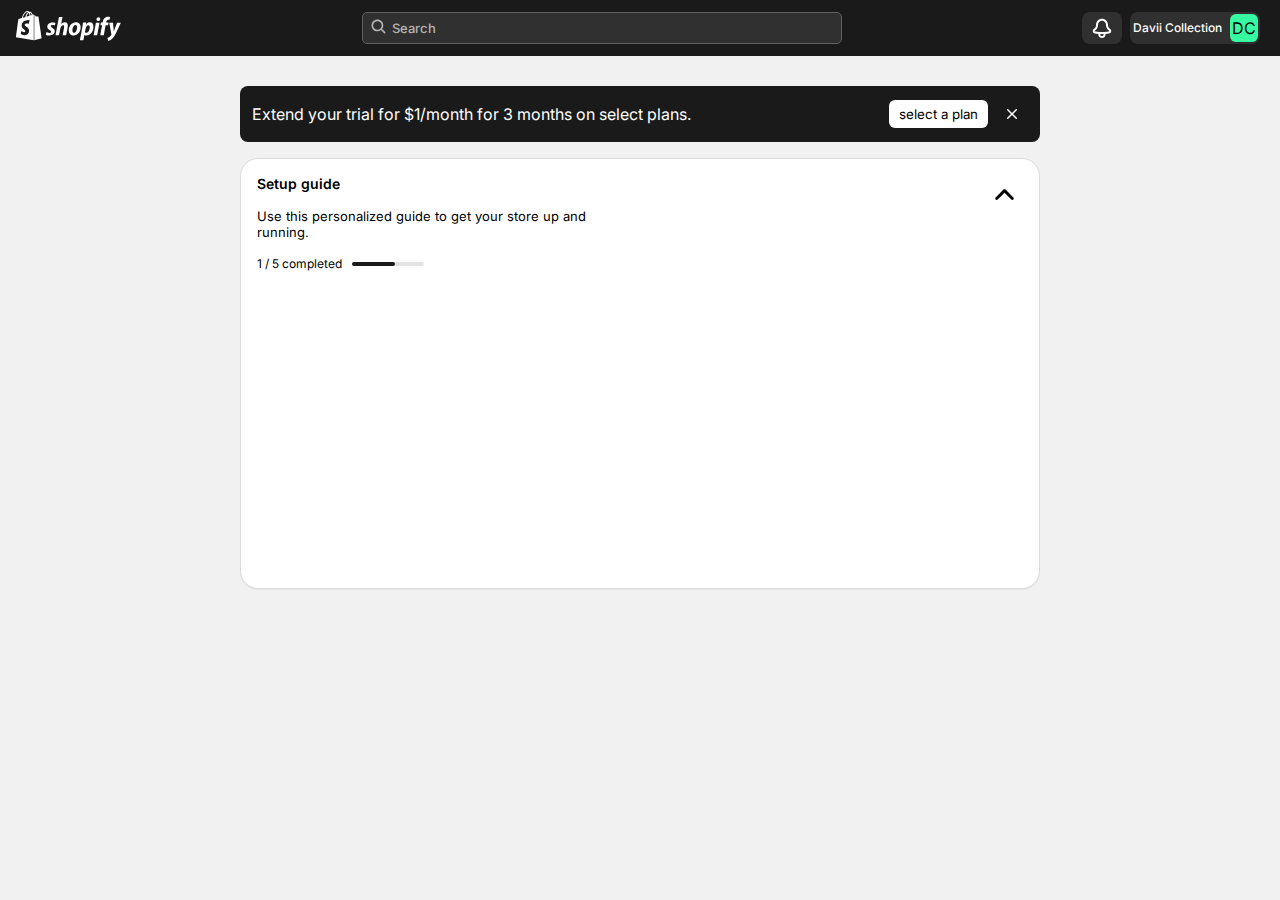
==== index.html @ 108b548b "first commit" ====
<!DOCTYPE html>
<html lang="en">
  <head>
    <meta charset="UTF-8" />
    <meta name="viewport" content="width=device-width, initial-scale=1.0" />
    <title>Document</title>
    <link rel="stylesheet" href="app.css" />
    <link rel="preconnect" href="https://fonts.googleapis.com">
<link rel="preconnect" href="https://fonts.gstatic.com" crossorigin>
<link href="https://fonts.googleapis.com/css2?family=Inter:wght@300&display=swap" rel="stylesheet">
  </head>
  <body>
    <nav class="flex-container">
      <div class="logo">
        <svg
          fill="none"
          height="30"
          viewBox="0 0 105 30"
          width="105"
          xmlns="http://www.w3.org/2000/svg"
        >
          <g fill="#fff">
            <path
              d="m36.2171 16.6517c-.8931-.4953-1.3631-.8962-1.3631-1.4622 0-.7311.6345-1.1792 1.6452-1.1792 1.1751 0 2.2092.4953 2.2092.4953l.8226-2.5235s-.7521-.5896-2.9848-.5896c-3.1024 0-5.2646 1.7924-5.2646 4.2922 0 1.4151 1.0106 2.4999 2.3502 3.2782 1.0812.6132 1.4572 1.0612 1.4572 1.698 0 .6839-.5406 1.2264-1.5512 1.2264-1.5041 0-2.9143-.7783-2.9143-.7783l-.8696 2.5235s1.3162.8725 3.5019.8725c3.1963 0 5.4761-1.5801 5.4761-4.4101.047-1.5565-1.1281-2.6414-2.5148-3.4432z"
            />
            <path
              d="m48.9559 11.3453c-1.5747 0-2.7968.7547-3.7604 1.8867l-.047-.0236 1.3631-7.1694h-3.5723l-3.4549 18.2302h3.5489l1.1751-6.2261c.47-2.3584 1.6687-3.797 2.7968-3.797.7991 0 1.1046.5425 1.1046 1.3207 0 .4953-.047 1.0849-.1645 1.5801l-1.3396 7.1459h3.5489l1.3866-7.3581c.1645-.7783.2585-1.6981.2585-2.3348.047-2.0518-.9871-3.2546-2.8438-3.2546z"
            />
            <path
              d="m59.884 11.3453c-4.2775 0-7.1213 3.8678-7.1213 8.1836 0 2.7593 1.6922 4.9997 4.8885 4.9997 4.207 0 7.0273-3.7734 7.0273-8.1835.0235-2.5706-1.4571-4.9998-4.7945-4.9998zm-1.7392 10.424c-1.2221 0-1.7157-1.0377-1.7157-2.3348 0-2.0517 1.0576-5.377 2.9848-5.377 1.2692 0 1.6687 1.0848 1.6687 2.1461 0 2.2168-1.0576 5.5657-2.9378 5.5657z"
            />
            <path
              d="m73.798 11.3453c-2.3972 0-3.7604 2.1226-3.7604 2.1226h-.047l.2115-1.9103h-3.1493c-.1645 1.2971-.4466 3.2545-.7286 4.7403l-2.4678 13.0182h3.5489l.9871-5.2827h.0706s.7285.4716 2.0917.4716c4.1834 0 6.9097-4.2922 6.9097-8.6316 0-2.3819-1.0576-4.5281-3.6664-4.5281zm-3.3843 10.4948c-.9166 0-1.4572-.5189-1.4572-.5189l.5876-3.3253c.423-2.2168 1.5746-3.7026 2.7968-3.7026 1.0811 0 1.4101 1.0141 1.4101 1.9574 0 2.2877-1.3631 5.5894-3.3373 5.5894z"
            />
            <path
              d="m82.5408 6.22766c-1.1281 0-2.0447.89618-2.0447 2.07537 0 1.06126.6581 1.79237 1.6687 1.79237h.047c1.1046 0 2.0682-.75469 2.0917-2.07538.0235-1.06126-.6816-1.79236-1.7627-1.79236z"
            />
            <path d="m77.5586 24.2692h3.5724l2.4208-12.6408h-3.5959z" />
            <path
              d="m92.5759 11.6047h-2.4678l.1176-.5895c.2115-1.22639.9166-2.31124 2.1152-2.31124.6346 0 1.1281.18867 1.1281.18867l.7051-2.78288s-.6111-.30659-1.9272-.30659c-1.2692 0-2.5148.35376-3.4784 1.17919-1.2221 1.03768-1.7862 2.52345-2.0682 4.03285l-.0941.5895h-1.6451l-.5171 2.6886h1.6452l-1.8802 9.9759h3.5489l1.8802-9.9759h2.4443z"
            />
            <path
              d="m101.131 11.6284s-2.2323 5.6129-3.2194 8.6788h-.047c-.0705-.9906-.8696-8.6788-.8696-8.6788h-3.7369l2.1387 11.6031c.047.2595.0235.4245-.0705.5896-.4231.8019-1.1046 1.5801-1.9272 2.1461-.6581.4953-1.4102.8019-1.9977 1.0141l.9871 3.0188c.7286-.1651 2.2092-.7547 3.4784-1.9339 1.6216-1.533 3.1258-3.8677 4.6531-7.0751l4.348-9.3627z"
            />
            <path
              d="m17.5094 3.42124s-.329.09434-.8696.25942c-.094-.30659-.235-.66034-.423-1.03768-.6111-1.17919-1.5277-1.815945-2.6088-1.815945-.0705 0-.141 0-.235.023584-.0235-.047168-.0705-.070751-.094-.117919-.4701-.518841-1.0812-.7546779-1.8097-.73109423-1.4102.04716743-2.82034 1.06126423-3.94847 2.87721423-.79909 1.27352-1.41015 2.87721-1.57467 4.12714-1.62168.49526-2.74981.84902-2.77331.8726-.82259.25942-.84609.283-.9401 1.06127-.07051.58959-2.23275 17.19247-2.23275 17.19247l17.768 3.0895v-25.82414c-.1411 0-.2116.02358-.2586.02358zm-4.1129 1.27352c-.9401.283-1.9742.61318-2.9849.91976.2821-1.10843.8461-2.21686 1.5042-2.94796.2585-.25942.6111-.56601 1.0106-.75468.3996.84902.4936 2.00462.4701 2.78288zm-1.9272-3.726223c.329 0 .611.070753.8461.212253-.3761.18867-.7521.49526-1.1047.84901-.8931.96693-1.57464 2.47629-1.85667 3.9149-.84609.25942-1.69218.51884-2.46777.75467.51706-2.26403 2.42077-5.68367 4.58304-5.730833zm-2.72633 12.971063c.09401 1.5093 4.06593 1.8395 4.30093 5.4006.1646 2.8065-1.4806 4.7168-3.85438 4.8583-2.86732.1886-4.442-1.5094-4.442-1.5094l.61107-2.5942s1.57468 1.2028 2.84382 1.1084c.82259-.0471 1.12812-.7311 1.10462-1.2027-.11751-1.9811-3.36087-1.8631-3.5724-5.1177-.18802-2.7357 1.59818-5.49499 5.54657-5.75441 1.5277-.09433 2.3033.28301 2.3033.28301l-.8931 3.396s-1.0106-.4716-2.2092-.3773c-1.73923.1179-1.76274 1.2264-1.73923 1.5094zm5.59363-9.52784c0-.70751-.094-1.72161-.4231-2.57063 1.0812.21226 1.5982 1.41503 1.8332 2.14612-.423.11792-.8931.25942-1.4101.42451z"
            />
            <path
              d="m18.3086 29.1747 7.3798-1.8395s-3.1728-21.53194-3.1963-21.67344c-.0235-.14151-.1411-.23584-.2586-.23584s-2.1857-.04717-2.1857-.04717-1.2692-1.22635-1.7392-1.69802z"
            />
          </g>
        </svg>
      </div>
      <!-- shopify logo -->
      <div class="search">
        <div class="icon">
          <svg
            xmlns="http://www.w3.org/2000/svg"
            width="32"
            height="32"
            viewBox="0 0 13 14"
            fill="none"
          >
            <path
              fill-rule="evenodd"
              clip-rule="evenodd"
              d="M8.82264 10.3833C7.89957 11.0841 6.74835 11.5 5.5 11.5C2.46243 11.5 0 9.03757 0 6C0 2.96243 2.46243 0.5 5.5 0.5C8.53757 0.5 11 2.96243 11 6C11 7.24835 10.5841 8.39957 9.8833 9.32264L12.7803 12.2197C13.0732 12.5126 13.0732 12.9874 12.7803 13.2803C12.4874 13.5732 12.0126 13.5732 11.7197 13.2803L8.82264 10.3833ZM9.5 6C9.5 8.20914 7.70914 10 5.5 10C3.29086 10 1.5 8.20914 1.5 6C1.5 3.79086 3.29086 2 5.5 2C7.70914 2 9.5 3.79086 9.5 6Z"
              fill="#b5b5b5"
            />
          </svg>
        </div>
        <input type="search" name="" id="" placeholder="Search" />
      </div>
       <!-- search bar -->

      <div class="userside">
        <div class="notification">
            <svg width="41" height="40" viewBox="0 0 21 20" fill="none" xmlns="http://www.w3.org/2000/svg">
                <path fill-rule="evenodd" clip-rule="evenodd" d="M7.75203 14.4239L5.3061 14.1427C3.45144 13.9295 2.92542 11.4844 4.52838 10.5274L4.5933 10.4886C5.466 9.96761 6.00045 9.02609 6.00045 8.00969V7.5C6.00045 5.01472 8.01517 3 10.5005 3C12.9857 3 15.0005 5.01472 15.0005 7.5V8.00969C15.0005 9.02609 15.5349 9.96761 16.4076 10.4886L16.4725 10.5274C18.0755 11.4844 17.5495 13.9295 15.6948 14.1427L13.152 14.435V14.8C13.152 16.2912 11.9432 17.5 10.452 17.5C8.96086 17.5 7.75203 16.2912 7.75203 14.8V14.4239ZM11.652 14.5H9.25203V14.8C9.25203 15.4627 9.78929 16 10.452 16C11.1148 16 11.652 15.4627 11.652 14.8V14.5ZM8.50045 13H12.5005L15.5235 12.6525C15.953 12.6032 16.0748 12.0369 15.7036 11.8153L15.6387 11.7766C15.5591 11.7291 15.4815 11.6793 15.4057 11.6273C15.2506 11.521 15.1036 11.4055 14.9651 11.2818C14.9405 11.2598 14.9162 11.2377 14.8922 11.2152C14.0144 10.395 13.5005 9.23833 13.5005 8.00969V7.5C13.5005 5.84315 12.1573 4.5 10.5005 4.5C8.8436 4.5 7.50045 5.84315 7.50045 7.5V8.00969C7.50045 9.23833 6.98651 10.395 6.10871 11.2152C6.08469 11.2377 6.06039 11.2598 6.03583 11.2818C5.89734 11.4055 5.75029 11.521 5.59523 11.6273C5.51945 11.6793 5.44176 11.7291 5.36222 11.7766L5.29729 11.8153C4.9261 12.0369 5.0479 12.6032 5.47739 12.6525L8.50045 13Z" fill="#fff"/>
                </svg>
                
                
        </div>

        <div class="profile flex-container">
            <p>Davii Collection</p>
       <div class="shortname flex-container ">
          <span>DC</span>
       </div>

        </div>
      </div>

    </nav>
    <!-- end of user aside in navbar && end on navbar -->

    <main class="">
        <section>
            <span>
                Extend your trial for $1/month for 3 months on select plans.
            </span>
            <div class="plan flex-container">
             <button>
                select a plan
             </button>
             <svg width="41" height="40" viewBox="0 0 21 20" fill="none" xmlns="http://www.w3.org/2000/svg">
                <path d="M14.4697 15.0303C14.7626 15.3232 15.2374 15.3232 15.5303 15.0303C15.8232 14.7374 15.8232 14.2626 15.5303 13.9697L11.5607 10L15.5303 6.03033C15.8232 5.73744 15.8232 5.26256 15.5303 4.96967C15.2374 4.67678 14.7626 4.67678 14.4697 4.96967L10.5 8.93934L6.53033 4.96967C6.23744 4.67678 5.76256 4.67678 5.46967 4.96967C5.17678 5.26256 5.17678 5.73744 5.46967 6.03033L9.43934 10L5.46967 13.9697C5.17678 14.2626 5.17678 14.7374 5.46967 15.0303C5.76256 15.3232 6.23744 15.3232 6.53033 15.0303L10.5 11.0607L14.4697 15.0303Z" fill="#fff"/>
                </svg>
                
            </div>

        </section>
        <!-- end of section extend -->
        <section>
          <div class="Acoord">
          <div class="guide">
             <h2>Setup guide</h2>
             <span>Use this personalized guide to get your store up and running.</span>
             <div class="progresscontent">
                 <p>1 / 5 completed</p>
                 <div class="progresscontainer">
                 <div class="progress">

                 </div>
                 </div>
             </div>
          </div>
          <div class="reverse">
            <svg width="41" height="40" viewBox="0 0 21 20" fill="none" xmlns="http://www.w3.org/2000/svg">
                <path fill-rule="evenodd" clip-rule="evenodd" d="M15.0303 12.2803C14.7374 12.5732 14.2626 12.5732 13.9697 12.2803L10.5 8.81066L7.03033 12.2803C6.73744 12.5732 6.26256 12.5732 5.96967 12.2803C5.67678 11.9874 5.67678 11.5126 5.96967 11.2197L9.96967 7.21967C10.2626 6.92678 10.7374 6.92678 11.0303 7.21967L15.0303 11.2197C15.3232 11.5126 15.3232 11.9874 15.0303 12.2803Z" fill="#000"/>
                </svg>
                
          </div>
          </div>
        </section>
        </main>
        
        <main>
      

    <script src="index.js"></script>
  </body>
</html>
---- app.css ----
* {
  margin: 0;
  padding: 0;
  box-sizing: border-box;
  font-family: "Inter", sans-serif;
}
:root {
  --color: #323232;
  ---bgcolor: #1a1a1a;
  --search: #303030;
  --searchColor: #b5b5b5;
  ---usersidecolor: #303030;
  ---textwhite: #ffff;
}

/* custom flex-container */

.flex-container {
  display: flex;
  align-items: center;
  justify-content: space-between;
}

body {
  background: #f1f1f1;
}
nav {
  height: 56px;
  width: 100%;
  background-color: var(---bgcolor);
  padding: 12px 16px;
  position: sticky;
  top: 0;
  z-index: 999;
}

nav .search {
  display: flex;
  align-items: center;
  background-color: var(--search);
  height: 32px;
  width: 480px;
  padding: 8px;
  gap: 6px;
  border: 1px solid #616161;
  border-radius: 5px;
  color: var(--searchColor);
  outline: none;
  top: 14px;
  left: 480px;
}
nav .search input[type="search"] {
  background-color: var(--search);
  border: none;
  outline: none !important;
  color: var(--searchColor);
  width: 100%;
}
nav .search input[type="search"]::placeholder {
  width: 44px;
  height: 18px;
  color: var(--searchColor);
  font-family: inter;
  font-size: 13px;
  font-weight: 500;
}
nav .search .icon svg {
  width: 15px;
  height: 15px;
}
/* end of search bar styles */

.userside {
  width: 182px !important;
  height: 32px;
  top: 14px;
  left: 1241.72px;
  gap: 8px;
  display: flex;
  align-items: center;
}

.userside .notification {
  width: 40px;
  height: 32px;
  padding: 6px;
  border-radius: 8px;
  gap: 8px;
  background: var(---usersidecolor);
  cursor: pointer;
  display: flex;
  align-items: center;
}
.userside .profile {
  width: 130px;
  height: 32px;
  padding: 2px, 2px, 2px, 7px;
  border-radius: 8px;
  gap: 8px;
  background: var(---usersidecolor);
  cursor: pointer;
  justify-content: center;
}
.userside .profile p {
  line-height: 15.6px;
  font-size: 12px;
  font-weight: 500;
  color: var(---textwhite);
}
.userside .profile .shortname {
  width: 28px;
  height: 28px;
  padding: 9px, 5px, 9px, 5px;
  border-radius: 6px;
  background-color: #36fba1;
  justify-content: center !important;
  text-align: center;
}
.userside .profile .shortname span {
  display: flex;
  align-items: center;
  text-align: center;
}

/* end of user aside in navbar && end on navbar*/

main {
  display: flex;
  align-items: center;
  justify-content: center;
  margin-top: 30px;
  flex-direction: column;
  gap: 16px;
}

main section:nth-child(1) {
  width: 800px;
  height: 56px;
  padding: 12px;
  border-radius: 8px;
  background-color: var(---bgcolor);
  display: flex;
  align-items: center;
  justify-content: space-between;
}
main section:nth-child(1) .plan {
  display: flex;
  align-items: center;
  justify-content: space-between;
  width: 139px;
  height: 32px;
  gap: 8px;
}
main section:nth-child(1) span {
  color: var(---textwhite);
}
main section:nth-child(1) button {
  width: 99px;
  height: 28px;
  padding: 6px, 12px, 6px, 12px;
  border-radius: 6px;
  border: 1px;
  gap: 8px;
  background-color: var(---textwhite);
}
main section:nth-child(1) .plan svg {
  width: 32px;
  height: 32px;
  padding: 6px;
  border-radius: 6px;
  gap: 8px;
}
main section:nth-child(2) {
  width: 800px;
  height: 431px;
  padding: 8px;
  border-radius: 18px;
  border: 1px;
  gap: 16px;
  background-color: var(---textwhite);
  border: 1px solid #dbdbdb;
  box-shadow: 0px 1px 0px 0px #0000000d;
}
main section:nth-child(2) .Acoord {
  width: 784px;
  height: 90px;
  padding: 8px;
  display: flex;
  justify-content: space-between;
}
main section:nth-child(2) .Acoord .reverse {
  cursor: pointer;
}
main section:nth-child(2) .Acoord .guide {
  width: 376px;
  height: 74px;
  display: flex;

  flex-direction: column;
  gap: 16px;
}
main section:nth-child(2) .Acoord .guide h2 {
  font-size: 14px !important;
  font-weight: 600;
}
main section:nth-child(2) .Acoord .guide span {
  font-size: 13px;
  font-weight: 400;
}
main section:nth-child(2) .Acoord .guide p {
  font-size: 12px;
  font-weight: 400;
}
main section:nth-child(2) .Acoord .guide .progresscontent {
  display: flex;
  align-items: center;
  gap: 10px;
}
main section:nth-child(2) .Acoord .guide .progresscontent .progresscontainer {
  width: 72px;
  height: 4px;
  padding: 0px, 54px, 0px, 0px;
  border-radius: 28px;
  background-color: #e3e3e3;
}
main
  section:nth-child(2)
  .Acoord
  .guide
  .progresscontent
  .progresscontainer
  .progress {
  width: 60%;
  height: 4px;
  border-radius: 28px;
  background-color: var(---bgcolor);
  transition: width 0.3s ease;
}
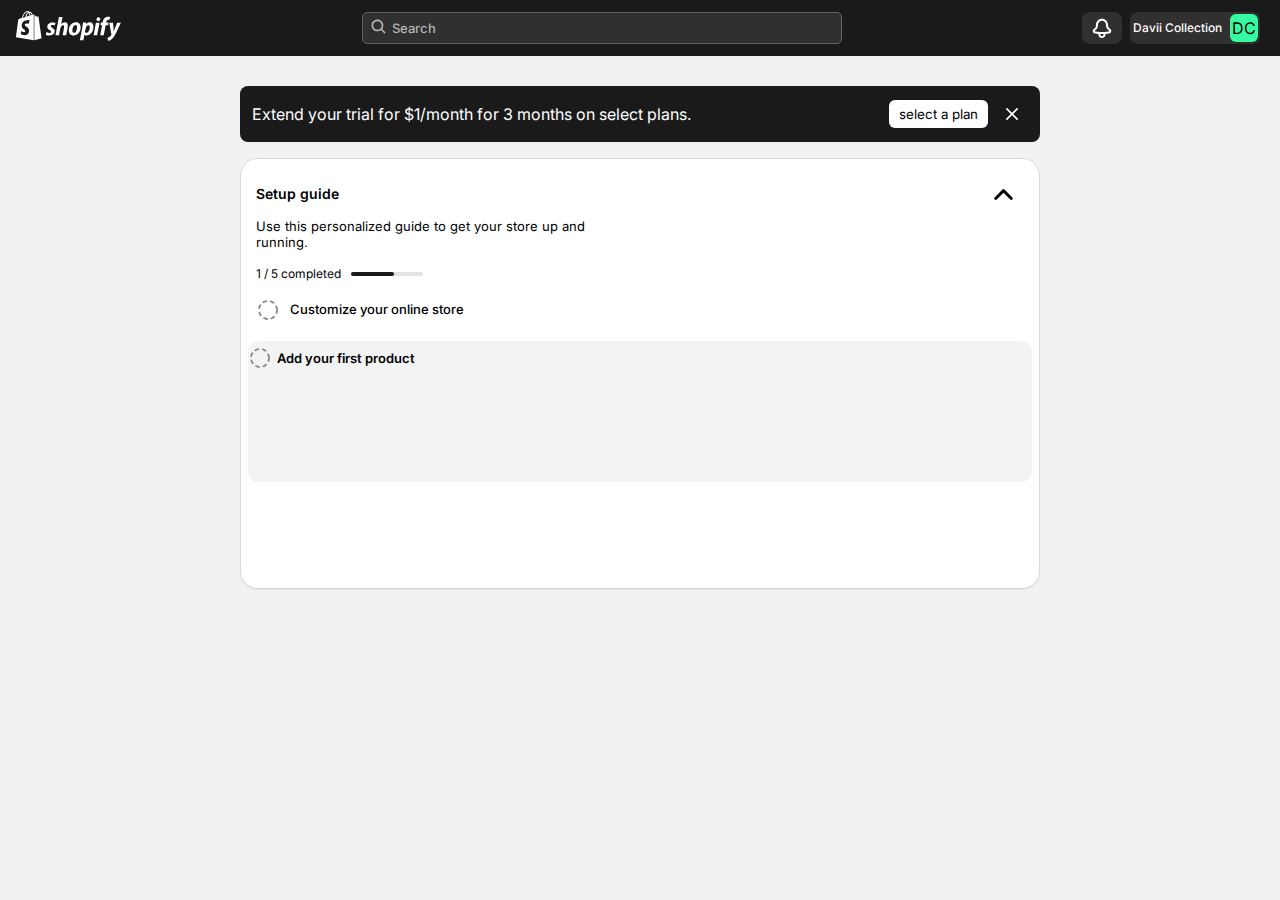
==== commit 8d0e8185: "update" ====
--- a/index.html
+++ b/index.html
@@ -110,7 +110,8 @@
             </div>
 
         </section>
-        <!-- end of section extend -->
+        <!-- end of section 1 extend -->
+
         <section>
           <div class="Acoord">
           <div class="guide">
@@ -132,6 +133,41 @@
                 
           </div>
           </div>
+
+          <div class="AllAcord">
+            <div class="Accordchild1">
+                <div class="vericon">
+
+                    <svg xmlns="http://www.w3.org/2000/svg" width="40" height="40" viewBox="0 0 32 32" fill="none">
+                        <circle cx="16" cy="16" r="12" stroke="#8A8A8A" stroke-width="2.5" stroke-linecap="round" stroke-linejoin="round" stroke-dasharray="4 6" />
+                      </svg>
+                </div>
+          
+               <span>
+                Customize your online store
+               </span>
+            </div>
+      
+            <div class="Accordchild2">
+                <div class="sec1product">
+
+                    <div class="subicon">
+    
+                        <div class="vericon">
+       
+                           <svg xmlns="http://www.w3.org/2000/svg" width="40" height="40" viewBox="0 0 32 32" fill="none">
+                               <circle cx="16" cy="16" r="12" stroke="#8A8A8A" stroke-width="2.5" stroke-linecap="round" stroke-linejoin="round" stroke-dasharray="4 6" />
+                             </svg>
+                       </div>
+                 
+                      <span>
+                        Add your first product
+                      </span>
+                    </div>
+                </div>
+            </div>
+            </div>
+          </div>
         </section>
         </main>
         
--- a/app.css
+++ b/app.css
@@ -166,17 +166,25 @@
 main section:nth-child(1) .plan svg {
   width: 32px;
   height: 32px;
-  padding: 6px;
+  padding: 4px;
+
   border-radius: 6px;
   gap: 8px;
 }
+
+/* end of plan section */
+
+
 main section:nth-child(2) {
   width: 800px;
   height: 431px;
   padding: 8px;
   border-radius: 18px;
+  display: flex;
+  flex-direction: column;
+  align-items: center;
   border: 1px;
-  gap: 16px;
+  gap: 20px;
   background-color: var(---textwhite);
   border: 1px solid #dbdbdb;
   box-shadow: 0px 1px 0px 0px #0000000d;
@@ -186,16 +194,18 @@
   height: 90px;
   padding: 8px;
   display: flex;
+  align-items: start;
   justify-content: space-between;
 }
-main section:nth-child(2) .Acoord .reverse {
+main section:nth-child(2) .Acoord .reverse svg{
   cursor: pointer;
 }
 main section:nth-child(2) .Acoord .guide {
   width: 376px;
   height: 74px;
   display: flex;
-
+  margin-top: 10px;
+  display: flex;
   flex-direction: column;
   gap: 16px;
 }
@@ -235,4 +245,68 @@
   border-radius: 28px;
   background-color: var(---bgcolor);
   transition: width 0.3s ease;
-}
+
+}
+main section:nth-child(2) .AllAcord {
+  width: 784px;
+  height: auto !important;
+  padding-top: 20px;
+  display: flex;
+  align-items: center;
+flex-direction: column;
+  gap: 20px;
+}
+main section:nth-child(2) .AllAcord .Accordchild1 {
+  width: 768px;
+  height: 24px;
+  display: flex;
+  align-items: center;
+  text-align: center;
+  gap: 10px;
+
+}
+main section:nth-child(2) .AllAcord .Accordchild1 span {
+  font-weight: 500;
+  font-size: 13px;
+
+}
+main section:nth-child(2) .AllAcord .Accordchild1 .vericon svg{
+    margin-top: 5px;
+    width: 24px;
+    height:  24px;
+}
+/* end of .Accordchild1 */
+
+main section:nth-child(2) .AllAcord .Accordchild2{
+    width: 784px;
+    height: 141px;
+    padding: 8px, 8px, 12px, 8px;
+    border-radius: 10px;
+    gap: 96px;
+    background-color: #F3F3F3;
+    
+}
+main section:nth-child(2) .AllAcord .Accordchild2 span {
+    font-weight: 600;
+    font-size: 13px;
+  
+  }
+  main section:nth-child(2) .AllAcord .Accordchild2 .sec1product {
+    width:  515.86px;
+    height:  121px;
+    gap: 8px
+    
+}
+main section:nth-child(2) .AllAcord .Accordchild2 .sec1product .subicon  .vericon svg{
+    margin-top: 5px;
+    width: 24px;
+    height:  24px;
+}
+main section:nth-child(2) .AllAcord .Accordchild2 .sec1product .subicon {
+  display: flex;
+  align-items: center;
+  gap: 5px;
+  
+}
+
+
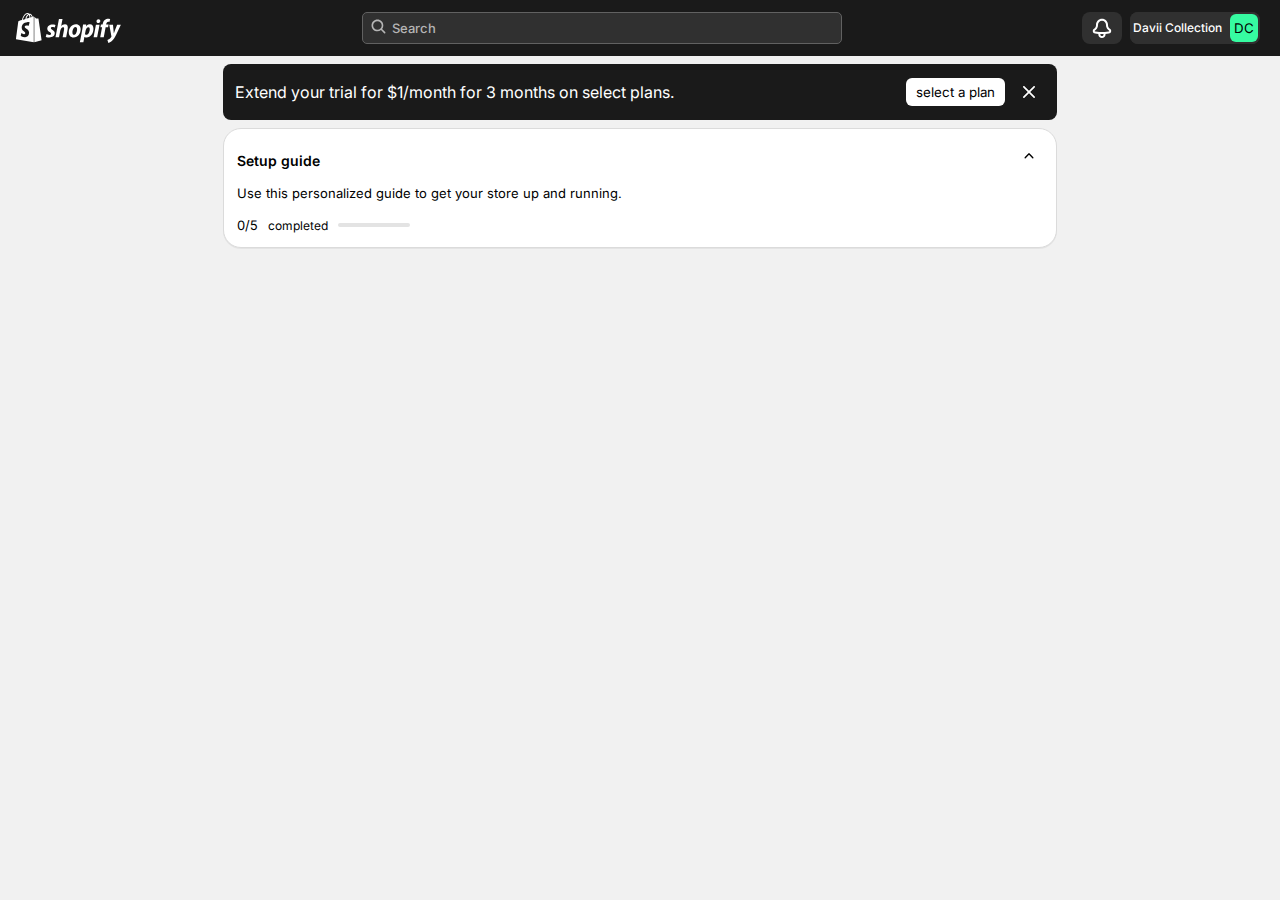
==== commit b1813468: "update" ====
--- a/index.html
+++ b/index.html
@@ -3,14 +3,19 @@
   <head>
     <meta charset="UTF-8" />
     <meta name="viewport" content="width=device-width, initial-scale=1.0" />
-    <title>Document</title>
     <link rel="stylesheet" href="app.css" />
-    <link rel="preconnect" href="https://fonts.googleapis.com">
-<link rel="preconnect" href="https://fonts.gstatic.com" crossorigin>
-<link href="https://fonts.googleapis.com/css2?family=Inter:wght@300&display=swap" rel="stylesheet">
+    <title>Shopify Admin</title>
+    <link rel="preconnect" href="https://fonts.googleapis.com" />
+    <link rel="preconnect" href="https://fonts.gstatic.com" crossorigin />
+    <link href="https://fonts.googleapis.com/css2?family=Inter:wght@400;500;600&display=swap" rel="stylesheet" />
   </head>
   <body>
     <nav class="flex-container">
+      <!-- <button popovertarget="my-popover">popover target </button> -->
+
+      <!-- <div id="my-popover" popover>
+     <p>popover</p>
+      </div> -->
       <div class="logo">
         <svg
           fill="none"
@@ -52,8 +57,8 @@
         </svg>
       </div>
       <!-- shopify logo -->
-      <div class="search">
-        <div class="icon">
+      <div class="search" >
+        <div class="icon" >
           <svg
             xmlns="http://www.w3.org/2000/svg"
             width="32"
@@ -73,20 +78,106 @@
       </div>
        <!-- search bar -->
 
-      <div class="userside">
-        <div class="notification">
+      <div class="userside" >
+        <div class="notificationcontent" id="notifypop" popover>
+        <div class="Alert">
+          
+
+            <div class="alerticon">
+              <span>Alert</span>
+               
+               <div class="notifyicon">
+
+
+                 <svg xmlns="http://www.w3.org/2000/svg" width="20" height="20" viewBox="0 0 20 20" fill="none" tabindex="1">
+                   <path d="M3 6C3 5.58579 3.33579 5.25 3.75 5.25H16.25C16.6642 5.25 17 5.58579 17 6C17 6.41421 16.6642 6.75 16.25 6.75H3.75C3.33579 6.75 3 6.41421 3 6Z" fill="
+                   #616161"/>
+                   <path d="M6.75 14C6.75 13.5858 7.08579 13.25 7.5 13.25H12.5C12.9142 13.25 13.25 13.5858 13.25 14C13.25 14.4142 12.9142 14.75 12.5 14.75H7.5C7.08579 14.75 6.75 14.4142 6.75 14Z" fill="#616161"/>
+                   <path d="M5.5 9.25C5.08579 9.25 4.75 9.58579 4.75 10C4.75 10.4142 5.08579 10.75 5.5 10.75H14.5C14.9142 10.75 15.25 10.4142 15.25 10C15.25 9.58579 14.9142 9.25 14.5 9.25H5.5Z" fill="#616161"/>
+                 </svg>
+                 <svg xmlns="http://www.w3.org/2000/svg" width="20" height="20" viewBox="0 0 20 20" fill="none" tabindex="2">
+                   <path d="M13.2803 9.03033C13.5732 8.73744 13.5732 8.26256 13.2803 7.96967C12.9874 7.67678 12.5126 7.67678 12.2197 7.96967L9.25 10.9393L8.03033 9.71967C7.73744 9.42678 7.26256 9.42678 6.96967 9.71967C6.67678 10.0126 6.67678 10.4874 6.96967 10.7803L8.71967 12.5303C9.01256 12.8232 9.48744 12.8232 9.78033 12.5303L13.2803 9.03033Z" fill="
+                   #616161"/>
+                   <path fill-rule="evenodd" clip-rule="evenodd" d="M17 10C17 13.866 13.866 17 10 17C6.13401 17 3 13.866 3 10C3 6.13401 6.13401 3 10 3C13.866 3 17 6.13401 17 10ZM15.5 10C15.5 13.0376 13.0376 15.5 10 15.5C6.96243 15.5 4.5 13.0376 4.5 10C4.5 6.96243 6.96243 4.5 10 4.5C13.0376 4.5 15.5 6.96243 15.5 10Z" fill="#616161"/>
+                 </svg>
+               </div>
+            </div>
+          
+          <div class="Alertmesg">
+            <p>Alerts about your store and account will show here</p>
+          </div>
+        </div>
+        </div>
+        <button class="notification" popovertarget="notifypop" tabindex="0">
+          
+                  
             <svg width="41" height="40" viewBox="0 0 21 20" fill="none" xmlns="http://www.w3.org/2000/svg">
                 <path fill-rule="evenodd" clip-rule="evenodd" d="M7.75203 14.4239L5.3061 14.1427C3.45144 13.9295 2.92542 11.4844 4.52838 10.5274L4.5933 10.4886C5.466 9.96761 6.00045 9.02609 6.00045 8.00969V7.5C6.00045 5.01472 8.01517 3 10.5005 3C12.9857 3 15.0005 5.01472 15.0005 7.5V8.00969C15.0005 9.02609 15.5349 9.96761 16.4076 10.4886L16.4725 10.5274C18.0755 11.4844 17.5495 13.9295 15.6948 14.1427L13.152 14.435V14.8C13.152 16.2912 11.9432 17.5 10.452 17.5C8.96086 17.5 7.75203 16.2912 7.75203 14.8V14.4239ZM11.652 14.5H9.25203V14.8C9.25203 15.4627 9.78929 16 10.452 16C11.1148 16 11.652 15.4627 11.652 14.8V14.5ZM8.50045 13H12.5005L15.5235 12.6525C15.953 12.6032 16.0748 12.0369 15.7036 11.8153L15.6387 11.7766C15.5591 11.7291 15.4815 11.6793 15.4057 11.6273C15.2506 11.521 15.1036 11.4055 14.9651 11.2818C14.9405 11.2598 14.9162 11.2377 14.8922 11.2152C14.0144 10.395 13.5005 9.23833 13.5005 8.00969V7.5C13.5005 5.84315 12.1573 4.5 10.5005 4.5C8.8436 4.5 7.50045 5.84315 7.50045 7.5V8.00969C7.50045 9.23833 6.98651 10.395 6.10871 11.2152C6.08469 11.2377 6.06039 11.2598 6.03583 11.2818C5.89734 11.4055 5.75029 11.521 5.59523 11.6273C5.51945 11.6793 5.44176 11.7291 5.36222 11.7766L5.29729 11.8153C4.9261 12.0369 5.0479 12.6032 5.47739 12.6525L8.50045 13Z" fill="#fff"/>
                 </svg>
                 
+  
+        </button>
+
+        <div class="profile flex-container"  >
+          <div   id="popover" popover> 
+               <div class="dropdownsec1">
+                <div class="dropdownusername">
+                  <div class="dropdownmainusername" >
+                     <div class="title"> <p>DC</p></div>
+                     <span>Davii Collection</span>
+                  </div>
+                  <div class="dropdownicontick"   >
+                    <svg xmlns="http://www.w3.org/2000/svg" x="0px" y="0px" width="100" height="100" viewBox="0 0 30 30">
+                      <path d="M 26.980469 5.9902344 A 1.0001 1.0001 0 0 0 26.292969 6.2929688 L 11 21.585938 L 4.7070312 15.292969 A 1.0001 1.0001 0 1 0 3.2929688 16.707031 L 10.292969 23.707031 A 1.0001 1.0001 0 0 0 11.707031 23.707031 L 27.707031 7.7070312 A 1.0001 1.0001 0 0 0 26.980469 5.9902344 z"></path>
+                      </svg>
+                  </div>
+                </div>
+            
+               </div>
+
+               <div class="dropdownsec2">
+                 
+                 <ul>
+                  <li tabindex="1">
+ 
+                    <svg width="41" height="40" viewBox="0 0 21 20" fill="none" xmlns="http://www.w3.org/2000/svg">
+                      <path fill-rule="evenodd" clip-rule="evenodd" d="M13.757 3H7.24302C6.85944 3 6.4971 3.17611 6.26012 3.47772L3.87394 6.51468C3.63169 6.823 3.5 7.20375 3.5 7.59586V8.25C3.5 9.31867 4.10958 10.245 5 10.7001V15.25C5 16.2165 5.7835 17 6.75 17H14.25C15.2165 17 16 16.2165 16 15.25V10.7001C16.8904 10.245 17.5 9.31867 17.5 8.25V7.76879C17.5 7.26465 17.3307 6.77511 17.0192 6.3787L14.7399 3.47772C14.5029 3.17611 14.1406 3 13.757 3ZM13.5 15.5H14.25C14.3881 15.5 14.5 15.3881 14.5 15.25V11C13.712 11 13.0014 10.6686 12.5 10.1375C11.9986 10.6686 11.288 11 10.5 11C9.71199 11 9.00138 10.6686 8.5 10.1375C7.99862 10.6686 7.28801 11 6.5 11V15.25C6.5 15.3881 6.61193 15.5 6.75 15.5H10.5V13C10.5 12.4477 10.9477 12 11.5 12H12.5C13.0523 12 13.5 12.4477 13.5 13V15.5ZM6.5 9.5H6.25C5.55964 9.5 5 8.94036 5 8.25V7.59586C5 7.53985 5.01881 7.48545 5.05342 7.44141L7.36453 4.5H13.6355L15.8397 7.30543C15.9436 7.43757 16 7.60075 16 7.76879V8.25C16 8.94036 15.4404 9.5 14.75 9.5H14.5C13.8096 9.5 13.25 8.94036 13.25 8.25V7.75C13.25 7.33579 12.9142 7 12.5 7C12.0858 7 11.75 7.33579 11.75 7.75V8.25C11.75 8.94036 11.1904 9.5 10.5 9.5C9.80964 9.5 9.25 8.94036 9.25 8.25V7.75C9.25 7.33579 8.91421 7 8.5 7C8.08579 7 7.75 7.33579 7.75 7.75V8.25C7.75 8.94036 7.19036 9.5 6.5 9.5Z" fill="#000"/>
+                      </svg>
+                  <span>All stores</span>                
+                  </li>
+                  <hr />
+                  <li tabindex="2">Help Center</li>
+                  <li tabindex="3">Changelog</li>
+                  <li tabindex="4">Community Forum</li>
+                  <li tabindex="5">Hire  shopify Partner</li>
+                  <li tabindex="6">Keyboard Shortcut</li>
+                  <hr />
+                </ul>
                 
-        </div>
-
-        <div class="profile flex-container">
+                <div class="names">
+                  <span>David Micheal</span>
+                  <p>davidmicheal@gmail.com</p>
+                </div>
+                    <ul>
+                  <li tabindex="6">Management</li>
+                  <li tabindex="7">Login</li>
+                </ul>
+               </div>
+               <div class="dropdownsec3">
+            
+                <!-- <ul>
+                  <li tabindex="6">Management</li>
+                  <li tabindex="7">Login</li>
+                </ul> -->
+               </div>
+          </div>
+          <button class="profile flex-container"    popovertarget="popover" tabindex="0" > 
+
             <p>Davii Collection</p>
        <div class="shortname flex-container ">
           <span>DC</span>
        </div>
+          </button>
 
         </div>
       </div>
@@ -107,18 +198,18 @@
                 <path d="M14.4697 15.0303C14.7626 15.3232 15.2374 15.3232 15.5303 15.0303C15.8232 14.7374 15.8232 14.2626 15.5303 13.9697L11.5607 10L15.5303 6.03033C15.8232 5.73744 15.8232 5.26256 15.5303 4.96967C15.2374 4.67678 14.7626 4.67678 14.4697 4.96967L10.5 8.93934L6.53033 4.96967C6.23744 4.67678 5.76256 4.67678 5.46967 4.96967C5.17678 5.26256 5.17678 5.73744 5.46967 6.03033L9.43934 10L5.46967 13.9697C5.17678 14.2626 5.17678 14.7374 5.46967 15.0303C5.76256 15.3232 6.23744 15.3232 6.53033 15.0303L10.5 11.0607L14.4697 15.0303Z" fill="#fff"/>
                 </svg>
                 
-            </div>
+            </div >
 
         </section>
         <!-- end of section 1 extend -->
 
-        <section>
+        <section id="genaccord" >
           <div class="Acoord">
           <div class="guide">
              <h2>Setup guide</h2>
              <span>Use this personalized guide to get your store up and running.</span>
              <div class="progresscontent">
-                 <p>1 / 5 completed</p>
+                 <p > <span class="addedvalue">0/5</span>completed</p>
                  <div class="progresscontainer">
                  <div class="progress">
 
@@ -126,54 +217,34 @@
                  </div>
              </div>
           </div>
+          
           <div class="reverse">
-            <svg width="41" height="40" viewBox="0 0 21 20" fill="none" xmlns="http://www.w3.org/2000/svg">
-                <path fill-rule="evenodd" clip-rule="evenodd" d="M15.0303 12.2803C14.7374 12.5732 14.2626 12.5732 13.9697 12.2803L10.5 8.81066L7.03033 12.2803C6.73744 12.5732 6.26256 12.5732 5.96967 12.2803C5.67678 11.9874 5.67678 11.5126 5.96967 11.2197L9.96967 7.21967C10.2626 6.92678 10.7374 6.92678 11.0303 7.21967L15.0303 11.2197C15.3232 11.5126 15.3232 11.9874 15.0303 12.2803Z" fill="#000"/>
-                </svg>
-                
-          </div>
-          </div>
+            <input type="checkbox" name="" class="dialogtrigger"  id="drawer">
+            <label for="drawer" class="drawericon">
+
+              <svg width="41" height="40" viewBox="0 0 21 20" fill="none" xmlns="http://www.w3.org/2000/svg">
+                  <path fill-rule="evenodd" clip-rule="evenodd" d="M15.0303 12.2803C14.7374 12.5732 14.2626 12.5732 13.9697 12.2803L10.5 8.81066L7.03033 12.2803C6.73744 12.5732 6.26256 12.5732 5.96967 12.2803C5.67678 11.9874 5.67678 11.5126 5.96967 11.2197L9.96967 7.21967C10.2626 6.92678 10.7374 6.92678 11.0303 7.21967L15.0303 11.2197C15.3232 11.5126 15.3232 11.9874 15.0303 12.2803Z" fill="#000"/>
+                  </svg>
+                  
+            </label>
+          </div>
+          </div>
+       
 
           <div class="AllAcord">
-            <div class="Accordchild1">
-                <div class="vericon">
-
-                    <svg xmlns="http://www.w3.org/2000/svg" width="40" height="40" viewBox="0 0 32 32" fill="none">
-                        <circle cx="16" cy="16" r="12" stroke="#8A8A8A" stroke-width="2.5" stroke-linecap="round" stroke-linejoin="round" stroke-dasharray="4 6" />
-                      </svg>
-                </div>
-          
-               <span>
-                Customize your online store
-               </span>
-            </div>
-      
-            <div class="Accordchild2">
-                <div class="sec1product">
-
-                    <div class="subicon">
-    
-                        <div class="vericon">
-       
-                           <svg xmlns="http://www.w3.org/2000/svg" width="40" height="40" viewBox="0 0 32 32" fill="none">
-                               <circle cx="16" cy="16" r="12" stroke="#8A8A8A" stroke-width="2.5" stroke-linecap="round" stroke-linejoin="round" stroke-dasharray="4 6" />
-                             </svg>
-                       </div>
-                 
-                      <span>
-                        Add your first product
-                      </span>
-                    </div>
-                </div>
-            </div>
+   
+     
             </div>
           </div>
         </section>
         </main>
         
+
+
+        
         <main>
       
 
-    <script src="index.js"></script>
+  <script src="index.js"></script>
   </body>
 </html>
--- a/app.css
+++ b/app.css
@@ -34,6 +34,10 @@
   z-index: 999;
 }
 
+nav .logo {
+  height: 30px !important;
+  width: auto;
+}
 nav .search {
   display: flex;
   align-items: center;
@@ -49,6 +53,12 @@
   top: 14px;
   left: 480px;
 }
+nav .search:hover {
+  border: 1px solid #e1e1e1;
+}
+nav .search:focus-within {
+  border: 2px solid #ffffff;
+}
 nav .search input[type="search"] {
   background-color: var(--search);
   border: none;
@@ -86,21 +96,128 @@
   padding: 6px;
   border-radius: 8px;
   gap: 8px;
+  border: none;
   background: var(---usersidecolor);
   cursor: pointer;
   display: flex;
   align-items: center;
-}
+  position: relative;
+}
+.userside .notification:hover {
+  background-color: #616161;
+}
+.userside .notification:focus {
+  border: 1px solid #005bd3 !important;
+  background-color: #656266;
+}
+
+/* popover style */
+
+:popover-open {
+  width: 200px;
+  height: 100px;
+  position: absolute;
+  inset: unset;
+  bottom: 5px;
+  right: 5px;
+  margin: 0;
+}
+
+/* [popover]:-internal-popover-in-top-layer::backdrop {
+
+height: 100vh;
+} */
+/* :notify-open {
+  position: absolute;
+  inset: unset;
+  bottom: 5px;
+  right: 0;
+  left: 8px;
+  margin: 0;
+} */
+
+.userside .notificationcontent {
+  width: 383px;
+  height: 118px;
+  top: 65px;
+  cursor: default;
+  padding: auto;
+  right: 15px;
+  bottom: 20px;
+  border-radius: 14px;
+  margin-top: -3px;
+  border: 1px;
+  gap: 4px;
+  position: absolute;
+  background: var(---textwhite);
+  box-shadow: 0px 4px 8px 0px #0000000d;
+}
+.userside .notificationcontent .Alert {
+  padding: 8px;
+  display: flex;
+  gap: 20px;
+  justify-content: space-between;
+  flex-direction: column;
+}
+.userside .notificationcontent .Alert .Alertmesg {
+  display: flex;
+  align-items: center;
+  justify-content: center;
+  margin: auto;
+  width: 351px;
+  height: 50px;
+  padding: 16px;
+  background: #f1f1f1;
+  border-radius: 8px;
+  gap: 8px;
+}
+.userside .notificationcontent .Alert .Alertmesg p {
+  font-size: 13px;
+  font-weight: 600;
+  line-height: 18px;
+  letter-spacing: 0em;
+  text-align: left;
+}
+
+.userside .notificationcontent .Alert .alerticon {
+  display: flex;
+  align-items: center;
+  padding-inline: 10px;
+  justify-content: space-between;
+}
+.userside .notificationcontent .Alert .alerticon .notifyicon svg:focus {
+  border: 2px solid #005bd3 !important;
+  outline: none;
+  border-radius: 3px;
+}
+.userside .notificationcontent .Alert span {
+  font-size: 14px;
+  font-weight: 600;
+  line-height: 20px;
+  letter-spacing: 0em;
+  text-align: left;
+}
+
 .userside .profile {
   width: 130px;
   height: 32px;
   padding: 2px, 2px, 2px, 7px;
+  border: none;
   border-radius: 8px;
   gap: 8px;
   background: var(---usersidecolor);
+  position: relative;
   cursor: pointer;
   justify-content: center;
 }
+.userside .profile:hover {
+  background-color: #616161;
+}
+.userside .profile:focus {
+  border: 2px solid #005bd3 !important;
+  background-color: #656266;
+}
+
 .userside .profile p {
   line-height: 15.6px;
   font-size: 12px;
@@ -122,33 +239,267 @@
   text-align: center;
 }
 
+.userside .profile #popover {
+  width: 320px;
+  height: 400px;
+  top: 50px;
+  right: 0px;
+  bottom: 20px;
+  border-radius: 14px;
+  margin-top: 10px;
+  cursor: default;
+  margin-right: 10px;
+  border: 1px;
+  gap: 4px;
+  position: absolute;
+  background: var(---textwhite);
+  box-shadow: 0px 4px 8px 0px #0000000d;
+}
+.userside .profile #popover .dropdownsec1 {
+  display: flex;
+  flex-direction: column;
+  align-items: center;
+  padding-block-start: 5px;
+  width: 100%;
+  gap: 8px;
+}
+.userside .profile #popover .dropdownsec1 .dropdownusername {
+  display: flex;
+  align-items: center;
+  gap: 8px;
+  justify-content: space-between;
+  width: 308px;
+  height: 36px;
+  padding: 4px, 12px, 4px, 8px;
+  cursor: pointer;
+  border-radius: 8px;
+  background-color: #f1f1f1;
+  padding-inline: 10px;
+}
+.userside
+  .profile
+  #popover
+  .dropdownsec1
+  .dropdownusername
+  .dropdownmainusername
+  .title {
+  width: 28px;
+  height: 28px;
+  padding: 9px, 5px, 9px, 5px;
+  border-radius: 6px;
+  background-color: #36fba1;
+  display: flex;
+  align-items: center;
+  color: var(---textwhite);
+  justify-content: center !important;
+  text-align: center;
+}
+.userside
+  .profile
+  #popover
+  .dropdownsec1
+  .dropdownusername
+  .dropdownmainusername
+  .title
+  p {
+  color: var(---bgcolor);
+}
+.userside
+  .profile
+  #popover
+  .dropdownsec1
+  .dropdownusername
+  .dropdownmainusername {
+  display: flex;
+  align-items: center;
+  gap: 8px;
+}
+.userside
+  .profile
+  #popover
+  .dropdownsec1
+  .dropdownusername
+  .dropdownmainusername
+  span {
+  font-family: Inter;
+  font-size: 13px;
+  font-weight: 600;
+  line-height: 18px;
+  letter-spacing: 0em;
+  text-align: left;
+}
+.userside
+  .profile
+  #popover
+  .dropdownsec1
+  .dropdownusername
+  .dropdownicontick
+  svg {
+  width: 16px;
+  height: 16px;
+  padding: 4px, 2.67px, 4.67px, 2.67px;
+}
+
+/* end of dropdown sec1 */
+
+.userside .profile #popover .dropdownsec2 {
+  width: 100%;
+  height: 175px;
+  padding: 0px, 6px, 0px, 6px;
+  gap: 4px;
+}
+
+.userside .profile #popover.dropdownsec2 ul {
+  display: flex;
+  flex-direction: column;
+
+  padding: 0px, 6px, 0px, 6px;
+  gap: 20px;
+  list-style: none;
+}
+.userside .profile #popover .dropdownsec2 ul li {
+  font-family: Inter;
+  font-size: 13px;
+  font-weight: 400;
+  margin-block: 5px;
+  line-height: 18px;
+  letter-spacing: 0em;
+  text-align: left;
+  width: 308px;
+  height: 30px;
+  padding: 6px;
+  margin-left: 5px;
+  cursor: pointer;
+  border-radius: 8px;
+  gap: 8px;
+}
+hr {
+  opacity: 0.5;
+  border: 0.5px solid #e1e1e1;
+}
+.userside .profile #popover .dropdownsec2 ul li:nth-child(1) {
+  display: flex;
+  align-items: center;
+  width: 308px;
+  height: 32px;
+  padding: 6px;
+  border-radius: 8px;
+
+  gap: 8px;
+
+  cursor: pointer;
+}
+.userside .profile #popover .dropdownsec2 ul li:nth-child(1) svg {
+  width: 20px;
+  height: 20px;
+  margin-bottom: 2px;
+}
+.userside .profile #popover .dropdownsec2 ul li:hover {
+  background-color: #f1f1f1;
+}
+.userside .profile #popover .dropdownsec2 ul li:active {
+  border: 1px solid #f0f0f0;
+}
+.userside .profile #popover .dropdownsec2 ul li:focus {
+  border: 2px solid #005bd3 !important;
+  background-color: #f1f1f1;
+}
+
+.userside .profile #popover .dropdownsec2 .names {
+  display: flex;
+  align-items: start;
+  flex-direction: column;
+  gap: 4px;
+  color: var(---bgcolor);
+  margin-top: 10px;
+  margin-left: 10px;
+}
+
+.userside .profile #popover .dropdownsec2 p {
+  color: var(---bgcolor);
+  font-size: 12px;
+  font-weight: 400;
+  line-height: 16px;
+  letter-spacing: 0em;
+  text-align: left;
+}
+
+.userside .profile #popover .dropdownsec2 span {
+  font-family: Inter;
+  font-size: 13px;
+  font-weight: 500;
+  line-height: 18px;
+  letter-spacing: 0em;
+  text-align: left;
+}
+
+.userside .profile #popover .dropdownsec3 {
+  display: flex;
+  flex-direction: column;
+  width: 100%;
+  height: 50px;
+  border-radius: 8px;
+  gap: 4px;
+  padding: 3px;
+}
+
+.userside .profile #popover .dropdownsec3 ul {
+  gap: 4px;
+  list-style: none;
+}
+.userside .profile #popover .dropdownsec3 ul li {
+  font-family: Inter;
+  font-size: 13px;
+  font-weight: 400;
+  line-height: 18px;
+  letter-spacing: 0em;
+  text-align: left;
+  width: 308px;
+  height: 30px;
+  padding: 6px;
+  margin-left: 5px;
+  cursor: pointer;
+  border-radius: 8px;
+  gap: 8px;
+}
+
+.userside .profile #popover .dropdownsec3 ul li:hover {
+  border-radius: 8px;
+  background-color: #f1f1f1;
+}
+.userside .profile #popover .dropdownsec3 ul li:focus {
+  border: 2px solid #005bd3 !important;
+  background-color: #f1f1f1;
+}
+
 /* end of user aside in navbar && end on navbar*/
 
 main {
   display: flex;
   align-items: center;
   justify-content: center;
-  margin-top: 30px;
-  flex-direction: column;
-  gap: 16px;
+  margin-top: 8px;
+  flex-direction: column;
+  gap: 8px;
+  padding-inline: 8px;
 }
 
 main section:nth-child(1) {
-  width: 800px;
-  height: 56px;
+  width: 66%;
+  height: auto;
   padding: 12px;
   border-radius: 8px;
   background-color: var(---bgcolor);
   display: flex;
   align-items: center;
   justify-content: space-between;
+
+  flex-wrap: wrap;
 }
 main section:nth-child(1) .plan {
   display: flex;
   align-items: center;
   justify-content: space-between;
-  width: 139px;
-  height: 32px;
   gap: 8px;
 }
 main section:nth-child(1) span {
@@ -174,10 +525,9 @@
 
 /* end of plan section */
 
-
 main section:nth-child(2) {
-  width: 800px;
-  height: 431px;
+  width: 66%;
+  max-height: 120px;
   padding: 8px;
   border-radius: 18px;
   display: flex;
@@ -185,23 +535,38 @@
   align-items: center;
   border: 1px;
   gap: 20px;
+  overflow: hidden;
   background-color: var(---textwhite);
+  transition: 0.25s ease-in-out;
   border: 1px solid #dbdbdb;
   box-shadow: 0px 1px 0px 0px #0000000d;
 }
 main section:nth-child(2) .Acoord {
-  width: 784px;
+  width: 100%;
   height: 90px;
-  padding: 8px;
-  display: flex;
+  padding: 5px;
+  display: flex;
+
   align-items: start;
   justify-content: space-between;
 }
-main section:nth-child(2) .Acoord .reverse svg{
-  cursor: pointer;
+main section:nth-child(2) .Acoord .reverse input[type="checkbox"] {
+  display: none;
+}
+main section:nth-child(2) .Acoord .reverse label svg {
+  cursor: pointer;
+  width: 28px;
+  height: 28px;
+  padding: 4px;
+  border-radius: 6px;
+  gap: 8px;
+}
+main section:nth-child(2) .Acoord .dialogtrigger:checked + .drawericon svg {
+  transform: rotate(-180deg);
+  transition: 0.25s ease-in-out;
 }
 main section:nth-child(2) .Acoord .guide {
-  width: 376px;
+  width: 100%;
   height: 74px;
   display: flex;
   margin-top: 10px;
@@ -222,6 +587,11 @@
   font-weight: 400;
 }
 main section:nth-child(2) .Acoord .guide .progresscontent {
+  display: flex;
+  align-items: center;
+  gap: 10px;
+}
+main section:nth-child(2) .Acoord .guide .progresscontent p {
   display: flex;
   align-items: center;
   gap: 10px;
@@ -240,73 +610,156 @@
   .progresscontent
   .progresscontainer
   .progress {
-  width: 60%;
+  width: 0%;
   height: 4px;
   border-radius: 28px;
   background-color: var(---bgcolor);
   transition: width 0.3s ease;
-
-}
+}
+
 main section:nth-child(2) .AllAcord {
-  width: 784px;
-  height: auto !important;
-  padding-top: 20px;
-  display: flex;
-  align-items: center;
-flex-direction: column;
+  width: 100%;
+  height: inherit;
+  position: relative;
+  padding-top: 5px;
+  display: flex;
+  align-items: center;
+  flex-direction: column;
   gap: 20px;
 }
+
 main section:nth-child(2) .AllAcord .Accordchild1 {
-  width: 768px;
-  height: 24px;
+  width: 100%;
+  height: 20px;
   display: flex;
   align-items: center;
   text-align: center;
+  cursor: pointer;
   gap: 10px;
-
-}
+}
+
 main section:nth-child(2) .AllAcord .Accordchild1 span {
   font-weight: 500;
-  font-size: 13px;
-
-}
-main section:nth-child(2) .AllAcord .Accordchild1 .vericon svg{
-    margin-top: 5px;
-    width: 24px;
-    height:  24px;
+  width: 100%;
+  text-align: left;
+
+  font-size: 13px;
+}
+main section:nth-child(2) .AllAcord .Accordchild1 .vericon svg {
+  cursor: pointer;
+  width: 24px;
+  height: 24px;
 }
 /* end of .Accordchild1 */
 
-main section:nth-child(2) .AllAcord .Accordchild2{
-    width: 784px;
-    height: 141px;
-    padding: 8px, 8px, 12px, 8px;
-    border-radius: 10px;
-    gap: 96px;
-    background-color: #F3F3F3;
-    
-}
-main section:nth-child(2) .AllAcord .Accordchild2 span {
-    font-weight: 600;
-    font-size: 13px;
-  
-  }
-  main section:nth-child(2) .AllAcord .Accordchild2 .sec1product {
-    width:  515.86px;
-    height:  121px;
-    gap: 8px
-    
-}
-main section:nth-child(2) .AllAcord .Accordchild2 .sec1product .subicon  .vericon svg{
-    margin-top: 5px;
-    width: 24px;
-    height:  24px;
-}
+main section:nth-child(2) .AllAcord .Accordchild2 {
+  /* display: none; */
+  display: block;
+  width: 100%;
+  height: fit-content;
+  border-radius: 10px;
+
+  padding-inline: 8px;
+  display: flex;
+  justify-content: space-between;
+  /* background-color: transparent !important; */
+}
+
+main section:nth-child(2) .AllAcord .activeaccord {
+  display: block;
+  width: 100%;
+  height: fit-content;
+  border-radius: 10px;
+  padding-block: 8px;
+  padding-inline: 8px;
+  display: flex;
+  justify-content: space-between;
+  background-color: #f3f3f3;
+}
+
+main section:nth-child(2) .AllAcord .Accordchild2 .spanindex {
+  font-weight: 600;
+  font-size: 13px;
+  cursor: pointer;
+}
+main section:nth-child(2) .AllAcord .Accordchild2 .sec1product {
+  width: 100%;
+  height: auto;
+  gap: 8px;
+  padding-inline: 5px !important;
+}
+main section:nth-child(2) .AllAcord .Accordchild2 img {
+  display: none;
+}
+main section:nth-child(2) .AllAcord .activeaccord img {
+  display: block;
+}
+main section:nth-child(2) .AllAcord .Accordchild2 .vericon svg {
+  cursor: pointer;
+  width: 24px;
+  height: 24px;
+}
+main section:nth-child(2) .AllAcord .Accordchild2 .vericon .rotateicon2 {
+  cursor: pointer;
+  display: none;
+  width: 24px;
+  height: 24px;
+}
+main section:nth-child(2) .AllAcord .Accordchild2 .vericon .hidden {
+  cursor: pointer;
+  display: none;
+  width: 24px;
+  height: 24px;
+}
+
 main section:nth-child(2) .AllAcord .Accordchild2 .sec1product .subicon {
-  display: flex;
-  align-items: center;
+  width: 100%;
+  display: flex;
+  flex-direction: column;
+  align-items: start;
+  gap: 10px;
+}
+main section:nth-child(2) .AllAcord .Accordchild2 .sec1product .subText {
+  display: flex;
+  flex-direction: column;
+  display: none;
+  gap: 10px;
+}
+main section:nth-child(2) .AllAcord .activeaccord .sec1product .subText {
+  display: flex;
+  flex-direction: column;
+
+  gap: 10px;
+}
+main section:nth-child(2) .AllAcord .Accordchild2 .sec1product .subText p {
+  display: flex;
+  flex-direction: column;
+
   gap: 5px;
-  
-}
-
-
+  font-size: 13px;
+}
+main section:nth-child(2) .AllAcord .Accordchild2 .sec1product .subText a {
+  display: flex;
+  flex-direction: column;
+  text-decoration: none;
+  gap: 5px;
+  font-size: 13px;
+  color: #005bd3;
+}
+main section:nth-child(2) .AllAcord .Accordchild2 .sec1product .subText button {
+  width: 127px;
+  height: 28px;
+
+  padding: 6px, 12px, 6px, 12px;
+  border-radius: 6px;
+  border: 1.5px, 1.5px, 0px, 1.5px;
+  background-color: #333333;
+  box-shadow: 0px 0px 0px 1.5px #333333;
+  cursor: pointer;
+  color: var(---textwhite);
+  font-size: 12px;
+  font-weight: 600;
+  box-shadow: 0px 1px 0px 1.5px #333333;
+  box-shadow: 0px 2px 0px 0px #000000;
+  gap: 8px;
+}
